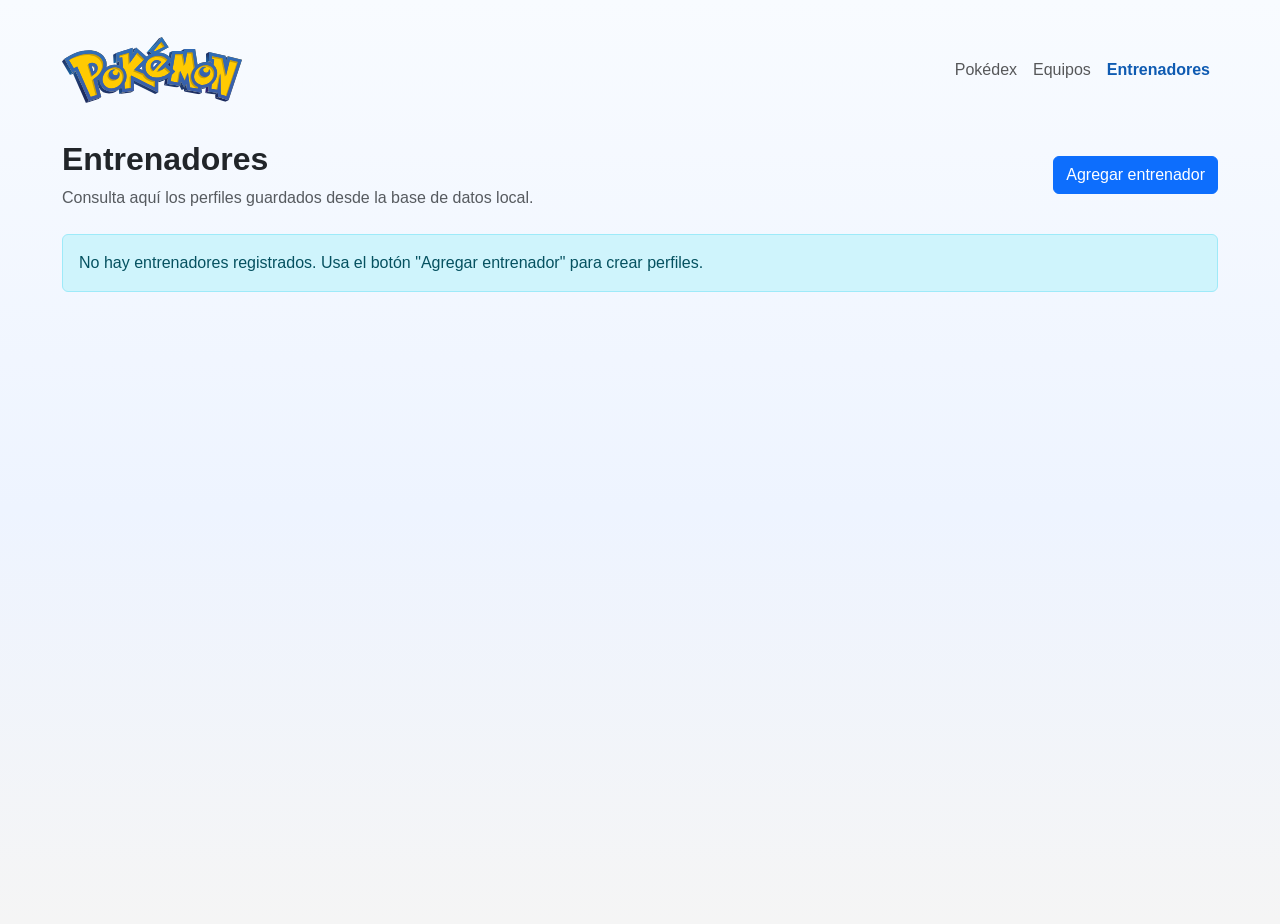
==== pages/entrenadores.html @ bb72a466 "entrenadores" ====
<!DOCTYPE html>
<html lang="es">
<head>
    <meta charset="UTF-8">
    <title>Entrenadores - Pokedex</title>

    <link href="https://cdn.jsdelivr.net/npm/bootstrap@5.3.3/dist/css/bootstrap.min.css" rel="stylesheet">
    <link href="../styles/formato.css" rel="stylesheet">
</head>
<body>

<div class="container mt-4">

    <nav class="navbar navbar-expand-lg navbar-light mb-4 px-0">
        <div class="container-fluid px-0">
            <a class="navbar-brand d-flex align-items-center" href="index.html">
                <img src="../img/International_Pok%C3%A9mon_logo.svg" alt="Pokémon" class="pokemon-logo me-2" style="max-width: 180px;">
            </a>
            <button class="navbar-toggler" type="button" data-bs-toggle="collapse" data-bs-target="#mainMenu" aria-controls="mainMenu" aria-expanded="false" aria-label="Toggle navigation">
                <span class="navbar-toggler-icon"></span>
            </button>
            <div class="collapse navbar-collapse" id="mainMenu">
                <ul class="navbar-nav ms-auto mb-2 mb-lg-0">
                    <li class="nav-item"><a class="nav-link" href="index.html">Pokédex</a></li>
                    <li class="nav-item"><a class="nav-link" href="equipos.html">Equipos</a></li>
                    <li class="nav-item"><a class="nav-link active" aria-current="page" href="entrenadores.html">Entrenadores</a></li>
                </ul>
            </div>
        </div>
    </nav>

    <div class="d-flex flex-column flex-md-row justify-content-between align-items-start align-items-md-center mb-4 gap-3">
        <div>
            <h1 class="page-title">Entrenadores</h1>
            <p class="text-muted mb-0">Consulta aquí los perfiles guardados desde la base de datos local.</p>
        </div>
        <a href="agregar-entrenador.html" class="btn btn-primary">Agregar entrenador</a>
    </div>

    <div id="trainersAlert"></div>
    <div class="row" id="trainerContainer"></div>

</div>

<script src="https://cdn.jsdelivr.net/npm/bootstrap@5.3.3/dist/js/bootstrap.bundle.min.js"></script>
<script src="../code/entrenadores.js"></script>
<script>
    async function mostrarEntrenadores() {
        const container = document.getElementById('trainerContainer');
        const alert = document.getElementById('trainersAlert');
        container.innerHTML = '';
        alert.innerHTML = '';

        try {
            const entrenadores = await obtenerEntrenadores();
            if (!entrenadores || entrenadores.length === 0) {
                alert.innerHTML = '<div class="alert alert-info">No hay entrenadores registrados. Usa el botón "Agregar entrenador" para crear perfiles.</div>';
                return;
            }

            entrenadores.forEach(entrenador => {
                const columna = document.createElement('div');
                columna.className = 'col-12 col-sm-6 col-lg-4 mb-4';
                columna.innerHTML = `
                    <div class="card trainer-card h-100 shadow-sm">
                        <img src="${entrenador.foto}" alt="Foto de ${entrenador.nombre}" class="card-img-top trainer-photo">
                        <div class="card-body">
                            <h5 class="card-title mb-1">${entrenador.nombre}</h5>
                            <p class="trainer-label mb-1"><strong>Sexo:</strong> ${entrenador.sexo}</p>
                            <p class="trainer-label mb-0"><strong>Residencia:</strong> ${entrenador.residencia}</p>
                        </div>
                    </div>`;
                container.appendChild(columna);
            });
        } catch (error) {
            alert.innerHTML = `<div class="alert alert-danger">No fue posible cargar los entrenadores. ${error.message || ''}</div>`;
        }
    }

    document.addEventListener('DOMContentLoaded', mostrarEntrenadores);
</script>

</body>
</html>
---- styles/formato.css ----
body {
    background: linear-gradient(180deg, #f8fbff 0%, #eef4ff 55%, #f5f5f5 100%);
    font-family: "Segoe UI", Tahoma, Geneva, Verdana, sans-serif;
    min-height: 100vh;
}

.container {
    max-width: 1180px;
}

.brand-logo {
    display: inline-block;
    width: 100%;
    max-width: 340px;
}

.header-top {
    width: 100%;
}

.brand-line {
    width: 100%;
    height: 4px;
    background: #0f5bb2;
    border-radius: 999px;
}

.brand-logo img {
    max-width: 340px;
    width: 100%;
    height: auto;
}

.header-row {
    width: 100%;
}

.generation-label {
    font-weight: 700;
    color: #0f172a;
    font-size: 1rem;
}

.header-control {
    min-width: 240px;
    width: 100%;
    max-width: 360px;
}

@media (max-width: 576px) {
    .header-row {
        justify-content: flex-start;
    }
}

.header-control {
    min-width: 240px;
    width: 100%;
    max-width: 360px;
}

#cmbGeneracion {
    border-radius: 1rem;
    padding: 0.9rem 1rem;
    border: 1px solid rgba(15, 23, 42, 0.12);
    background: #ffffff;
}

.pokemon-card {
    cursor: pointer;
    transition: transform 0.25s ease, box-shadow 0.25s ease;
    margin-bottom: 1.25rem;
    border: none;
    border-radius: 1.5rem;
    overflow: hidden;
    box-shadow: 0 18px 40px rgba(15, 23, 42, 0.08);
    background: linear-gradient(180deg, #ffffff 0%, #f6f9ff 100%);
}

.pokemon-card:hover {
    transform: translateY(-6px) scale(1.02);
    box-shadow: 0 24px 48px rgba(15, 23, 42, 0.12);
}

.pokemon-card img {
    width: 100%;
    height: 160px;
    object-fit: contain;
    background: #f8fafc;
}

.card-body {
    min-height: 110px;
}

.card-title {
    font-size: 1.05rem;
    font-weight: 700;
}

@media (max-width: 768px) {
    h1 {
        font-size: 2rem;
    }

    .pokemon-card img {
        height: 140px;
    }

    .modal-dialog {
        margin: 1rem;
    }
}

@media (max-width: 576px) {
    .card-body {
        min-height: 90px;
    }
}



.modal-content {
    border-radius: 1.5rem;
    border: none;
    padding: 2rem;
    position: relative;
}

.modal-close-btn {
    position: absolute;
    top: 1.25rem;
    right: 1.25rem;
}

.modal-body {
    display: grid;
    grid-template-columns: 220px 1fr;
    gap: 24px;
    padding: 0;
}

.modal-left {
    text-align: center;
}

.modal-name-header {
    text-align: center;
    margin-bottom: 1.5rem;
}

.modal-pokemon-logo {
    max-width: 220px;
    width: 100%;
    height: auto;
    margin-bottom: 0.75rem;
}

.modal-name-bar {
    background: #ffcb05;
    border-radius: 0.5rem;
    padding: 0.6rem 1rem;
}

.modal-name-bar span {
    color: #2a75bb;
    font-weight: 800;
    font-size: 1.5rem;
    text-transform: capitalize;
    letter-spacing: 0.02em;
}

#modalImagen {
    width: 100%;
    max-width: 220px;
    height: auto;
    object-fit: contain;
}

.modal-meta {
    color: #6b7280;
    font-size: 0.95rem;
    margin-top: 0.5rem;
}

#modalTipos {
    display: flex;
    flex-wrap: wrap;
    gap: 8px;
    list-style: none;
    padding-left: 0;
    margin-bottom: 1.25rem;
}

#modalTipos .type {
    display: inline-block;
    padding: 8px 16px;
    border-radius: 999px;
    background: #eee;
    font-size: 0.9rem;
    text-transform: capitalize;
}

.modal-size {
    color: #6b7280;
    font-size: 1rem;
    margin-bottom: 1.5rem;
}

.modal-section-title {
    font-weight: 800;
    font-size: 1.4rem;
    color: #0f172a;
    margin-bottom: 0.75rem;
}

#modalHabilidades {
    list-style: none;
    padding-left: 0;
    margin-bottom: 1.5rem;
}

#modalHabilidades li {
    padding: 0.15rem 0;
    text-transform: capitalize;
}

#modalMovimientos {
    color: #1f2937;
    text-transform: lowercase;
}

@media (max-width: 720px) {
    .modal-body {
        grid-template-columns: 1fr;
    }

    .modal-left {
        margin-bottom: 1rem;
    }
}

.navbar-nav .nav-link.active {
    color: #0f5bb2 !important;
    font-weight: 700;
}

.page-title {
    font-size: 2rem;
    font-weight: 700;
    margin-bottom: 0.5rem;
}

.trainer-card {
    border-radius: 1.5rem;
    overflow: hidden;
    border: none;
    background: #ffffff;
}

.trainer-photo {
    object-fit: cover;
    height: 240px;
    width: 100%;
    background: #f5f7ff;
}

.trainer-label {
    color: #475569;
    font-size: 0.95rem;
}

.form-control, .form-select {
    border-radius: 1rem;
    border: 1px solid rgba(15, 23, 42, 0.12);
}

.form-control:focus, .form-select:focus {
    box-shadow: none;
    border-color: #0f5bb2;
}
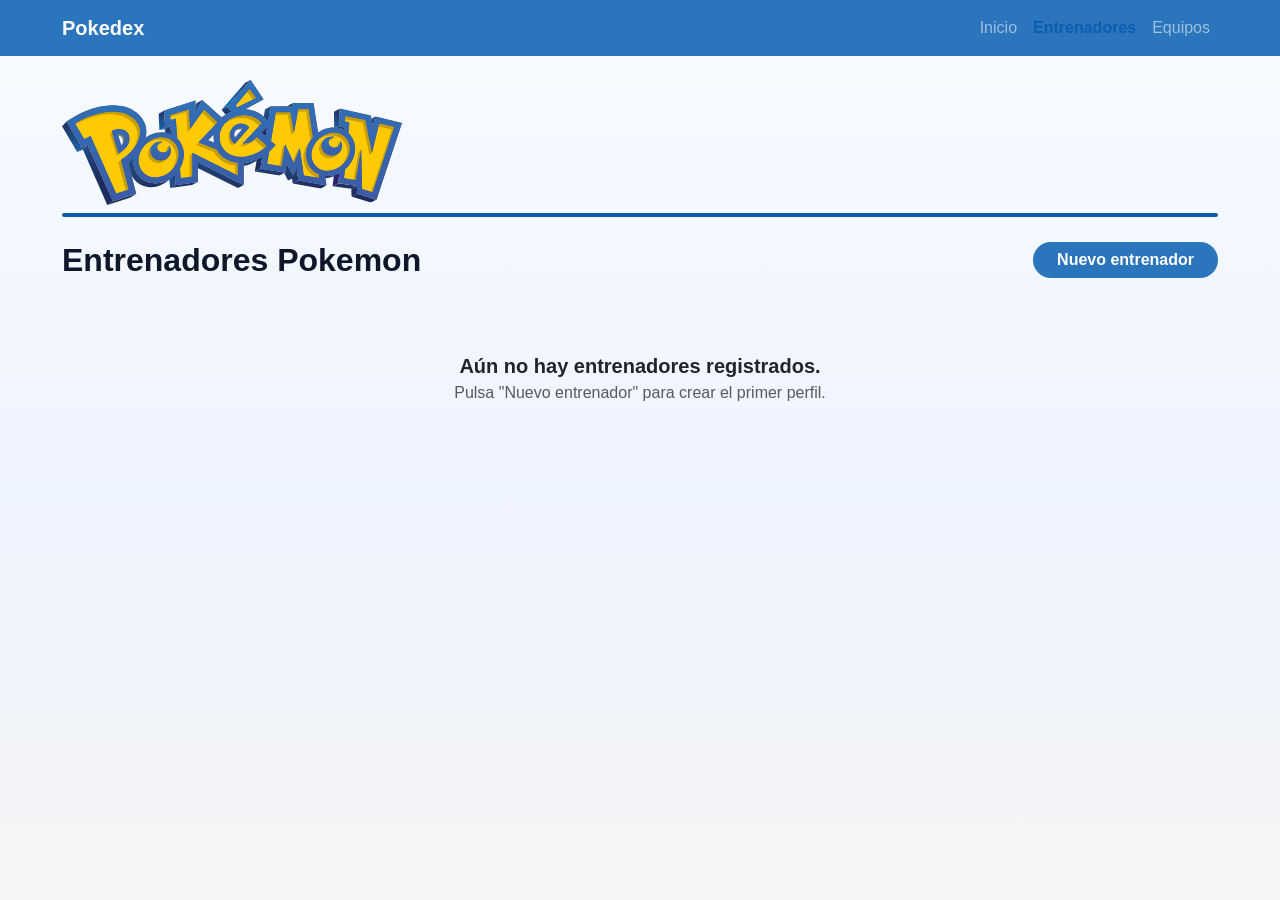
==== commit e40b9617: "Cambios en estructura de entrenadores y equipos" ====
--- a/pages/entrenadores.html
+++ b/pages/entrenadores.html
@@ -1,84 +1,118 @@
-<!DOCTYPE html>
+﻿<!DOCTYPE html>
 <html lang="es">
 <head>
     <meta charset="UTF-8">
-    <title>Entrenadores - Pokedex</title>
-
+    <meta name="viewport" content="width=device-width, initial-scale=1">
+    <title>Entrenadores Pokemon - Pokedex</title>
+    <link rel="icon" type="image/png" href="../img/Favicon.png">
     <link href="https://cdn.jsdelivr.net/npm/bootstrap@5.3.3/dist/css/bootstrap.min.css" rel="stylesheet">
     <link href="../styles/formato.css" rel="stylesheet">
+    <link href="../styles/equipos.css" rel="stylesheet">
 </head>
 <body>
 
-<div class="container mt-4">
+<nav class="navbar navbar-expand-sm navbar-dark" style="background:#2a75bb;">
+    <div class="container">
+        <a class="navbar-brand fw-bold" href="index.html">Pokedex</a>
+        <button class="navbar-toggler" type="button" data-bs-toggle="collapse" data-bs-target="#navMenu">
+            <span class="navbar-toggler-icon"></span>
+        </button>
+        <div class="collapse navbar-collapse" id="navMenu">
+            <ul class="navbar-nav ms-auto">
+                <li class="nav-item"><a class="nav-link" href="index.html">Inicio</a></li>
+                <li class="nav-item"><a class="nav-link active" href="entrenadores.html">Entrenadores</a></li>
+                <li class="nav-item"><a class="nav-link" href="equipos.html">Equipos</a></li>
+            </ul>
+        </div>
+    </div>
+</nav>
 
-    <nav class="navbar navbar-expand-lg navbar-light mb-4 px-0">
-        <div class="container-fluid px-0">
-            <a class="navbar-brand d-flex align-items-center" href="index.html">
-                <img src="../img/International_Pok%C3%A9mon_logo.svg" alt="Pokémon" class="pokemon-logo me-2" style="max-width: 180px;">
-            </a>
-            <button class="navbar-toggler" type="button" data-bs-toggle="collapse" data-bs-target="#mainMenu" aria-controls="mainMenu" aria-expanded="false" aria-label="Toggle navigation">
-                <span class="navbar-toggler-icon"></span>
-            </button>
-            <div class="collapse navbar-collapse" id="mainMenu">
-                <ul class="navbar-nav ms-auto mb-2 mb-lg-0">
-                    <li class="nav-item"><a class="nav-link" href="index.html">Pokédex</a></li>
-                    <li class="nav-item"><a class="nav-link" href="equipos.html">Equipos</a></li>
-                    <li class="nav-item"><a class="nav-link active" aria-current="page" href="entrenadores.html">Entrenadores</a></li>
-                </ul>
+<div class="container mt-4 mb-5">
+    <div class="header-top mb-3">
+        <div class="brand-logo mb-2">
+            <img src="../img/International_Pokémon_logo.svg" alt="Pokemon" class="pokemon-logo">
+        </div>
+        <div class="brand-line"></div>
+    </div>
+
+    <!-- Vista: lista de entrenadores -->
+    <div id="vistaLista">
+        <div class="d-flex justify-content-between align-items-center mt-4 mb-4 flex-wrap gap-2">
+            <h2 class="fw-bold mb-0" style="color:#0f172a;">Entrenadores Pokemon</h2>
+            <button class="btn btn-primary rounded-pill px-4 fw-bold" id="btnMostrarFormulario"
+                    style="background:#2a75bb;border:none;">Nuevo entrenador</button>
+        </div>
+        <div class="row" id="entrenadoresContainer">
+            <div class="col-12 text-center py-5">
+                <div class="spinner-border text-primary" role="status"></div>
+                <p class="mt-3">Cargando entrenadores...</p>
             </div>
         </div>
-    </nav>
-
-    <div class="d-flex flex-column flex-md-row justify-content-between align-items-start align-items-md-center mb-4 gap-3">
-        <div>
-            <h1 class="page-title">Entrenadores</h1>
-            <p class="text-muted mb-0">Consulta aquí los perfiles guardados desde la base de datos local.</p>
-        </div>
-        <a href="agregar-entrenador.html" class="btn btn-primary">Agregar entrenador</a>
     </div>
 
-    <div id="trainersAlert"></div>
-    <div class="row" id="trainerContainer"></div>
+    <!-- Vista: formulario -->
+    <div id="vistaFormulario" style="display:none;">
+        <h2 class="fw-bold mt-4 mb-4" style="color:#0f172a;">Nuevo Entrenador Pokemon</h2>
+        <div class="form-card">
+            <div class="alerta-exito" id="alertaExito">Entrenador guardado correctamente.</div>
 
+            <div class="mb-3">
+                <label class="form-label fw-bold" for="nombreEntrenador">Nombre y apellidos</label>
+                <input type="text" id="nombreEntrenador" class="form-control" placeholder="Ingresa el nombre completo">
+            </div>
+
+            <div class="mb-3">
+                <label class="form-label fw-bold" for="sexoEntrenador">Sexo</label>
+                <select id="sexoEntrenador" class="form-select">
+                    <option value="">Selecciona</option>
+                    <option value="Masculino">Masculino</option>
+                    <option value="Femenino">Femenino</option>
+                    <option value="No binario">No binario</option>
+                </select>
+            </div>
+
+            <div class="mb-3">
+                <label class="form-label fw-bold" for="residenciaEntrenador">Lugar de residencia</label>
+                <input type="text" id="residenciaEntrenador" class="form-control" placeholder="Ciudad o región">
+            </div>
+
+            <div class="mb-3">
+                <label class="form-label fw-bold" for="fotoEntrenador">URL de foto del entrenador</label>
+                <input type="url" id="fotoEntrenador" class="form-control" placeholder="https://">
+                <div class="form-text">Puede usar un enlace de internet.</div>
+            </div>
+
+            <div class="d-flex gap-3 align-items-center flex-wrap">
+                <button class="btn-guardar" id="btnGuardar">Guardar entrenador</button>
+                <button class="btn btn-link text-secondary" id="btnCancelar">Cancelar</button>
+            </div>
+        </div>
+    </div>
+</div>
+
+<!-- Modal de detalle -->
+<div class="modal fade detalle-modal" id="detalleModal" tabindex="-1">
+    <div class="modal-dialog modal-lg">
+        <div class="modal-content">
+            <button class="btn-close-custom" data-bs-dismiss="modal">X</button>
+            <div class="modal-name-bar">
+                <span id="detNombre"></span>
+            </div>
+            <img id="detFoto" class="equipo-banner" src="" alt="Foto del entrenador">
+            <p class="mb-3">
+                <span class="info-label">Sexo: </span>
+                <span id="detSexo"></span>
+            </p>
+            <p class="mb-0">
+                <span class="info-label">Residencia: </span>
+                <span id="detResidencia"></span>
+            </p>
+        </div>
+    </div>
 </div>
 
 <script src="https://cdn.jsdelivr.net/npm/bootstrap@5.3.3/dist/js/bootstrap.bundle.min.js"></script>
 <script src="../code/entrenadores.js"></script>
-<script>
-    async function mostrarEntrenadores() {
-        const container = document.getElementById('trainerContainer');
-        const alert = document.getElementById('trainersAlert');
-        container.innerHTML = '';
-        alert.innerHTML = '';
-
-        try {
-            const entrenadores = await obtenerEntrenadores();
-            if (!entrenadores || entrenadores.length === 0) {
-                alert.innerHTML = '<div class="alert alert-info">No hay entrenadores registrados. Usa el botón "Agregar entrenador" para crear perfiles.</div>';
-                return;
-            }
-
-            entrenadores.forEach(entrenador => {
-                const columna = document.createElement('div');
-                columna.className = 'col-12 col-sm-6 col-lg-4 mb-4';
-                columna.innerHTML = `
-                    <div class="card trainer-card h-100 shadow-sm">
-                        <img src="${entrenador.foto}" alt="Foto de ${entrenador.nombre}" class="card-img-top trainer-photo">
-                        <div class="card-body">
-                            <h5 class="card-title mb-1">${entrenador.nombre}</h5>
-                            <p class="trainer-label mb-1"><strong>Sexo:</strong> ${entrenador.sexo}</p>
-                            <p class="trainer-label mb-0"><strong>Residencia:</strong> ${entrenador.residencia}</p>
-                        </div>
-                    </div>`;
-                container.appendChild(columna);
-            });
-        } catch (error) {
-            alert.innerHTML = `<div class="alert alert-danger">No fue posible cargar los entrenadores. ${error.message || ''}</div>`;
-        }
-    }
-
-    document.addEventListener('DOMContentLoaded', mostrarEntrenadores);
-</script>
 
 </body>
 </html>
--- a/styles/equipos.css
+++ b/styles/equipos.css
@@ -0,0 +1,189 @@
+.pokemon-buscador { position: relative; }
+
+.pokemon-sugerencias {
+    position: absolute;
+    top: 100%;
+    left: 0;
+    right: 0;
+    z-index: 200;
+    background: #fff;
+    border: 1px solid rgba(15,23,42,.12);
+    border-radius: .75rem;
+    max-height: 220px;
+    overflow-y: auto;
+    box-shadow: 0 8px 24px rgba(15,23,42,.1);
+    display: none;
+}
+
+.pokemon-sugerencias.visible { display: block; }
+
+.sugerencia-item {
+    display: flex;
+    align-items: center;
+    gap: 10px;
+    padding: 8px 14px;
+    cursor: pointer;
+    transition: background .15s;
+}
+
+.sugerencia-item:hover { background: #f0f5ff; }
+.sugerencia-item img { width: 40px; height: 40px; object-fit: contain; }
+
+.pokemon-chip {
+    display: inline-flex;
+    align-items: center;
+    gap: 8px;
+    background: #eef4ff;
+    border: 1px solid #c7d9ff;
+    border-radius: 999px;
+    padding: 6px 12px;
+    font-size: .88rem;
+    font-weight: 600;
+}
+
+.pokemon-chip img { width: 36px; height: 36px; object-fit: contain; }
+
+.pokemon-chip .btn-quitar {
+    background: none;
+    border: none;
+    font-size: 1rem;
+    color: #6b7280;
+    cursor: pointer;
+    padding: 0 2px;
+    line-height: 1;
+}
+
+.pokemon-chip .btn-quitar:hover { color: #e53e3e; }
+
+.form-card {
+    background: #fff;
+    border-radius: 1.5rem;
+    padding: 2rem;
+    box-shadow: 0 18px 40px rgba(15,23,42,.08);
+    max-width: 700px;
+    margin: 0 auto;
+}
+
+.btn-guardar {
+    background: #2a75bb;
+    color: #fff;
+    border: none;
+    border-radius: 1rem;
+    padding: .75rem 2rem;
+    font-weight: 700;
+    font-size: 1rem;
+    transition: background .2s;
+}
+
+.btn-guardar:hover { background: #1a5a9a; color: #fff; }
+
+.alerta-exito {
+    display: none;
+    background: #d1fae5;
+    border: 1px solid #6ee7b7;
+    color: #065f46;
+    border-radius: .75rem;
+    padding: .75rem 1.25rem;
+    margin-bottom: 1rem;
+}
+
+.equipo-card {
+    cursor: pointer;
+    border: none;
+    border-radius: 1.5rem;
+    overflow: hidden;
+    box-shadow: 0 18px 40px rgba(15,23,42,.08);
+    background: linear-gradient(180deg,#ffffff 0%,#f6f9ff 100%);
+    transition: transform .25s ease, box-shadow .25s ease;
+}
+
+.equipo-card:hover {
+    transform: translateY(-6px) scale(1.02);
+    box-shadow: 0 24px 48px rgba(15,23,42,.14);
+}
+
+.equipo-card img.equipo-img {
+    width: 100%;
+    height: 160px;
+    object-fit: cover;
+    background: #f8fafc;
+}
+
+.equipo-card .card-body { padding: 1rem 1.25rem; }
+.equipo-card .card-title { font-size: 1.05rem; font-weight: 700; text-transform: capitalize; }
+.equipo-card .entrenador-badge { font-size: .82rem; color: #6b7280; }
+
+.detalle-modal .modal-content {
+    border-radius: 1.5rem;
+    border: none;
+    padding: 2rem;
+    position: relative;
+}
+
+.detalle-modal .modal-name-bar {
+    background: #ffcb05;
+    border-radius: .5rem;
+    padding: .6rem 1rem;
+    text-align: center;
+    margin-bottom: 1.5rem;
+}
+
+.detalle-modal .modal-name-bar span {
+    color: #2a75bb;
+    font-weight: 800;
+    font-size: 1.4rem;
+    text-transform: capitalize;
+}
+
+.detalle-modal .btn-close-custom {
+    position: absolute;
+    top: 1.25rem;
+    right: 1.25rem;
+    background: none;
+    border: none;
+    font-size: 1.4rem;
+    color: #6b7280;
+    cursor: pointer;
+}
+
+.detalle-modal .equipo-banner {
+    width: 100%;
+    max-height: 200px;
+    object-fit: cover;
+    border-radius: 1rem;
+    margin-bottom: 1rem;
+}
+
+.detalle-modal .info-label { font-weight: 700; color: #0f172a; }
+
+.pokemon-lista {
+    display: flex;
+    flex-wrap: wrap;
+    gap: 12px;
+    list-style: none;
+    padding: 0;
+    margin: 0;
+}
+
+.pokemon-lista li {
+    display: flex;
+    flex-direction: column;
+    align-items: center;
+    gap: 4px;
+    font-size: .8rem;
+    font-weight: 600;
+    text-transform: capitalize;
+    color: #374151;
+}
+
+.pokemon-lista li img {
+    width: 64px;
+    height: 64px;
+    object-fit: contain;
+    background: #f0f5ff;
+    border-radius: 1rem;
+    padding: 4px;
+}
+
+.estado-vacio { text-align: center; padding: 4rem 1rem; color: #6b7280; }
+.estado-vacio .icono { font-size: 3rem; margin-bottom: 1rem; }
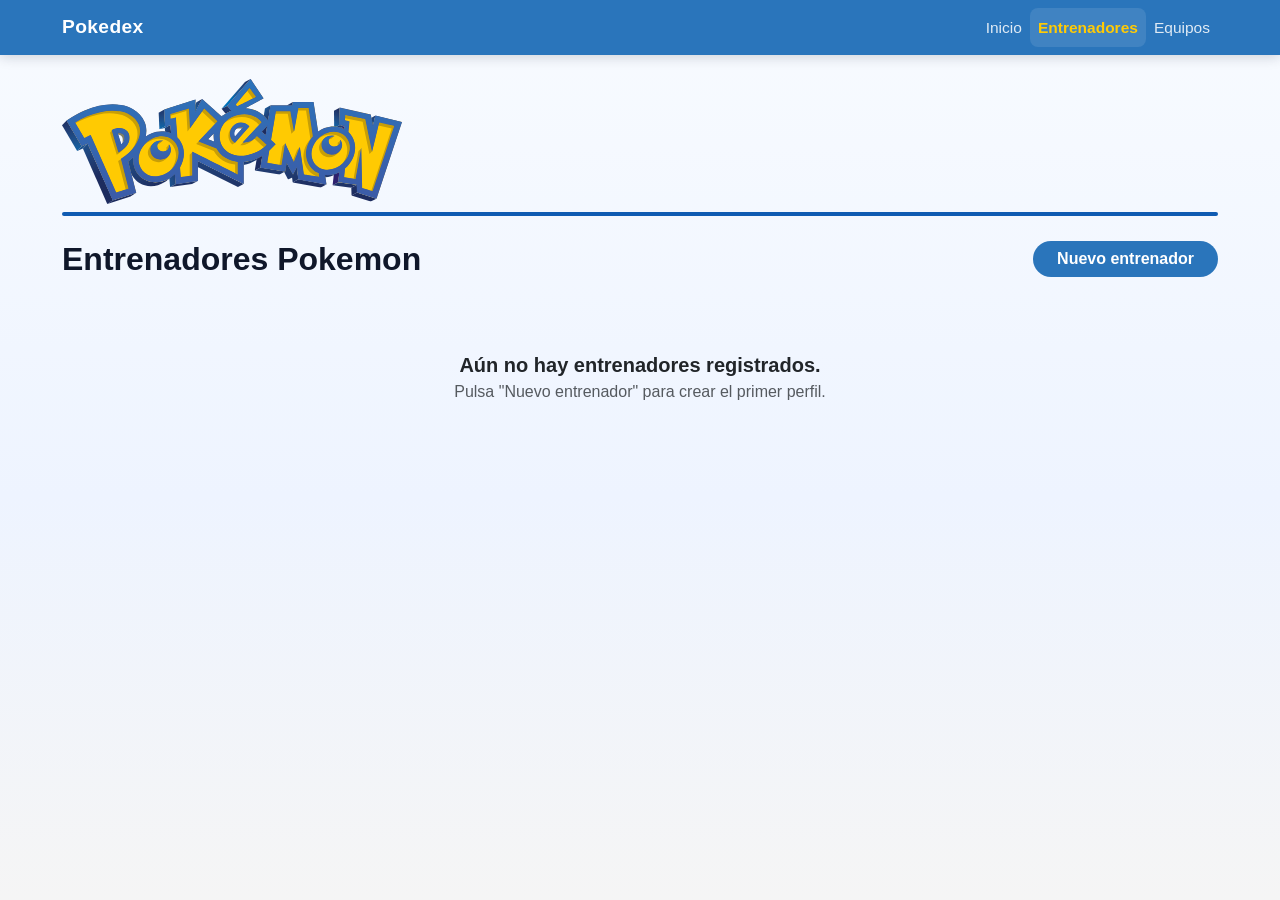
==== commit 8e792da0: "parte final y ajustes de la prueba" ====
--- a/pages/entrenadores.html
+++ b/pages/entrenadores.html
@@ -103,10 +103,13 @@
                 <span class="info-label">Sexo: </span>
                 <span id="detSexo"></span>
             </p>
-            <p class="mb-0">
+            <p class="mb-3">
                 <span class="info-label">Residencia: </span>
                 <span id="detResidencia"></span>
             </p>
+            <div class="mt-3">
+                <button id="btnEliminarEntrenador" class="btn btn-danger">Eliminar entrenador</button>
+            </div>
         </div>
     </div>
 </div>
@@ -115,4 +118,4 @@
 <script src="../code/entrenadores.js"></script>
 
 </body>
-</html>
+</html>
--- a/styles/formato.css
+++ b/styles/formato.css
@@ -51,12 +51,6 @@
     .header-row {
         justify-content: flex-start;
     }
-}
-
-.header-control {
-    min-width: 240px;
-    width: 100%;
-    max-width: 360px;
 }
 
 #cmbGeneracion {
@@ -66,6 +60,39 @@
     background: #ffffff;
 }
 
+/* ── Navbar ── */
+.navbar {
+    box-shadow: 0 2px 12px rgba(15, 23, 42, 0.18);
+}
+
+.navbar .navbar-brand {
+    color: #ffffff !important;
+    font-weight: 800;
+    font-size: 1.2rem;
+    letter-spacing: 0.02em;
+}
+
+.navbar-nav .nav-link {
+    color: rgba(255, 255, 255, 0.85) !important;
+    font-weight: 500;
+    font-size: 0.97rem;
+    transition: color 0.15s;
+    padding: 0.5rem 0.9rem;
+    border-radius: 0.5rem;
+}
+
+.navbar-nav .nav-link:hover {
+    color: #ffffff !important;
+    background: rgba(255, 255, 255, 0.12);
+}
+
+.navbar-nav .nav-link.active {
+    color: #ffcb05 !important;
+    font-weight: 700;
+    background: rgba(255, 255, 255, 0.1);
+}
+
+/* ── Pokemon cards ── */
 .pokemon-card {
     cursor: pointer;
     transition: transform 0.25s ease, box-shadow 0.25s ease;
@@ -118,8 +145,7 @@
     }
 }
 
-
-
+/* ── Modal ── */
 .modal-content {
     border-radius: 1.5rem;
     border: none;
@@ -240,11 +266,7 @@
     }
 }
 
-.navbar-nav .nav-link.active {
-    color: #0f5bb2 !important;
-    font-weight: 700;
-}
-
+/* ── Trainer card ── */
 .page-title {
     font-size: 2rem;
     font-weight: 700;
@@ -260,6 +282,7 @@
 
 .trainer-photo {
     object-fit: cover;
+    object-position: top;
     height: 240px;
     width: 100%;
     background: #f5f7ff;
@@ -270,6 +293,7 @@
     font-size: 0.95rem;
 }
 
+/* ── Forms ── */
 .form-control, .form-select {
     border-radius: 1rem;
     border: 1px solid rgba(15, 23, 42, 0.12);
@@ -278,4 +302,4 @@
 .form-control:focus, .form-select:focus {
     box-shadow: none;
     border-color: #0f5bb2;
-}
+}
--- a/styles/equipos.css
+++ b/styles/equipos.css
@@ -105,8 +105,9 @@
 .equipo-card img.equipo-img {
     width: 100%;
     height: 160px;
-    object-fit: cover;
+    object-fit: contain;
     background: #f8fafc;
+    padding: 8px;
 }
 
 .equipo-card .card-body { padding: 1rem 1.25rem; }
@@ -147,11 +148,13 @@
 }
 
 .detalle-modal .equipo-banner {
-    width: 100%;
-    max-height: 200px;
-    object-fit: cover;
+    display: block;
+    width: auto;
+    max-width: 100%;
+    max-height: 240px;
+    object-fit: contain;
+    margin: 0 auto 1rem auto;
     border-radius: 1rem;
-    margin-bottom: 1rem;
 }
 
 .detalle-modal .info-label { font-weight: 700; color: #0f172a; }
